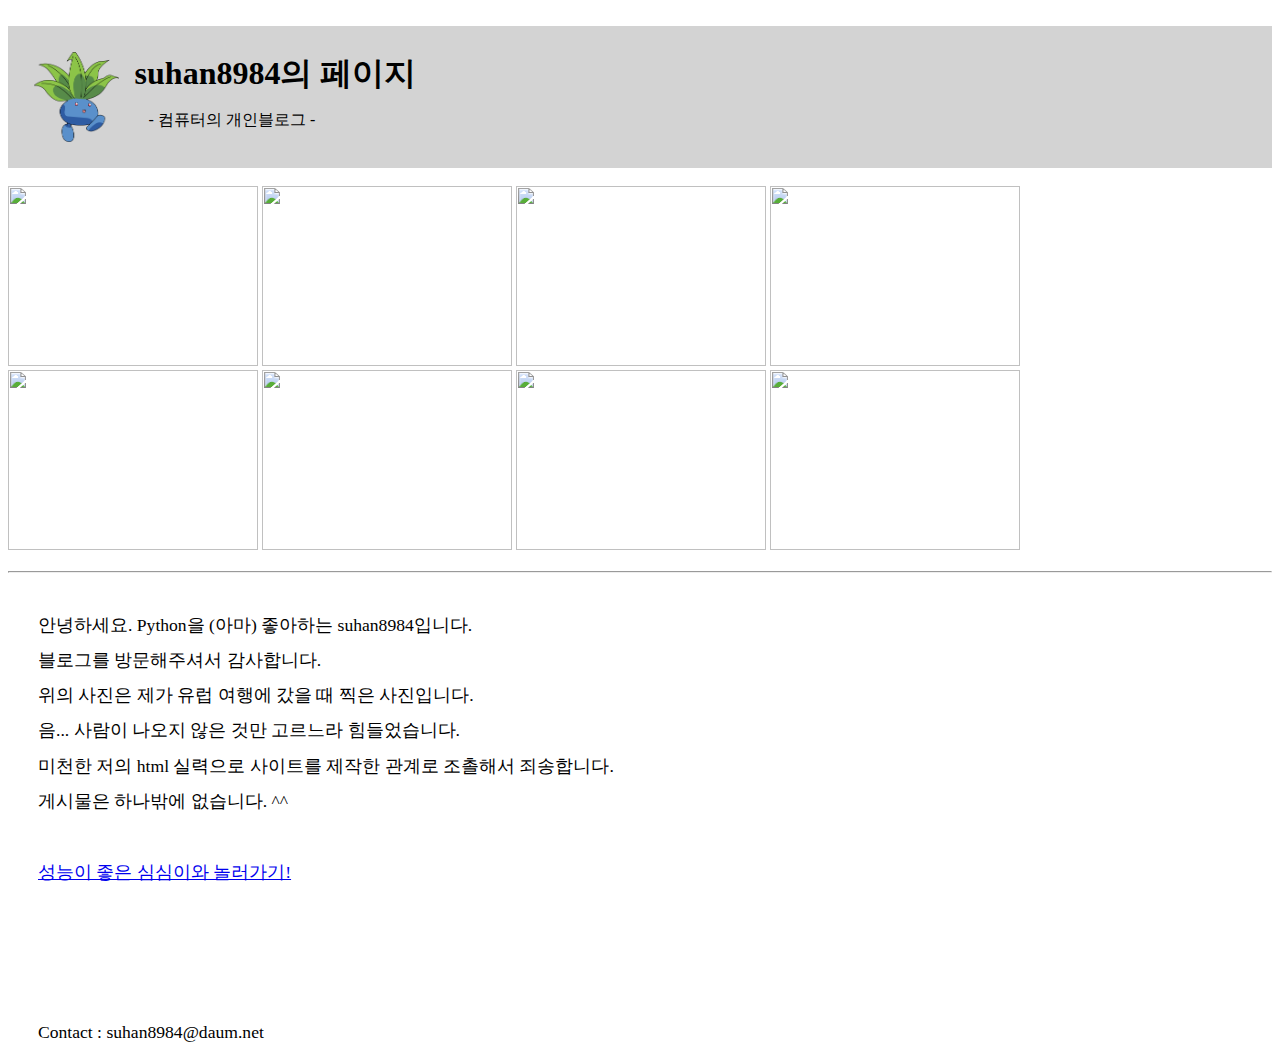
==== index.html @ 8f672480 "Update index.html" ====
<!DOCTYPE html>
<html>
	<head>
		<title>Welcome</title>
		<style>
		p{text-indent: 30px; font-size: 1.1em; line-height: 1.0em}
		</style>
	</head>
	<body>
		<br><h1 style="background-color: lightgray; height: 60px; padding-top: 0.8em; margin-bottom: 0; margin-top: 0" text-align=top>
		&nbsp; suhan8984의 페이지 <img src="oddish.png" style="width: 85px; height: 90px; margin-left: 0.8em" align="left"/> </h1>  
		<p style="background-color: lightgray; font-size: 1.0em; margin-top: 0; padding-bottom: 2.5em; margin-bottom: 0">
		- 컴퓨터의 개인블로그 -  </p> <br>
		<img src="https://cdn.jsdelivr.net/gh/suhan8984/suhan8984.github.io/sample/1.jpg" style="width:250px; height: 180px">
		<img src="https://cdn.jsdelivr.net/gh/suhan8984/suhan8984.github.io/sample/2.jpg" style="width:250px; height: 180px">
		<img src="https://cdn.jsdelivr.net/gh/suhan8984/suhan8984.github.io/sample/3.jpg" style="width:250px; height: 180px">
		<img src="https://cdn.jsdelivr.net/gh/suhan8984/suhan8984.github.io/sample/4.jpg" style="width:250px; height: 180px">
		<img src="https://cdn.jsdelivr.net/gh/suhan8984/suhan8984.github.io/sample/5.jpg" style="width:250px; height: 180px">
		<img src="https://cdn.jsdelivr.net/gh/suhan8984/suhan8984.github.io/sample/6.jpg" style="width:250px; height: 180px">
		<img src="https://cdn.jsdelivr.net/gh/suhan8984/suhan8984.github.io/sample/7.jpg" style="width:250px; height: 180px">
		<img src="https://cdn.jsdelivr.net/gh/suhan8984/suhan8984.github.io/sample/8.jpg" style="width:250px; height: 180px;">
		<p></p><hr>
		<br><p> 안녕하세요. Python을 (아마) 좋아하는 suhan8984입니다.</p>
		<p>블로그를 방문해주셔서 감사합니다.</p>
		<p>위의 사진은 제가 유럽 여행에 갔을 때 찍은 사진입니다.</p>
		<p>음... 사람이 나오지 않은 것만 고르느라 힘들었습니다.</p>
		<p>미천한 저의 html 실력으로 사이트를 제작한 관계로 조촐해서 죄송합니다.</p>
		<p>게시물은 하나밖에 없습니다. ^^</p> <br>
		<p> <a href="naruto.html" target="_blank">
		성능이 좋은 심심이와 놀러가기!</a></p><br><br><br><br><br><br>
		<p> Contact : suhan8984@daum.net </p>
	</body>
</html>
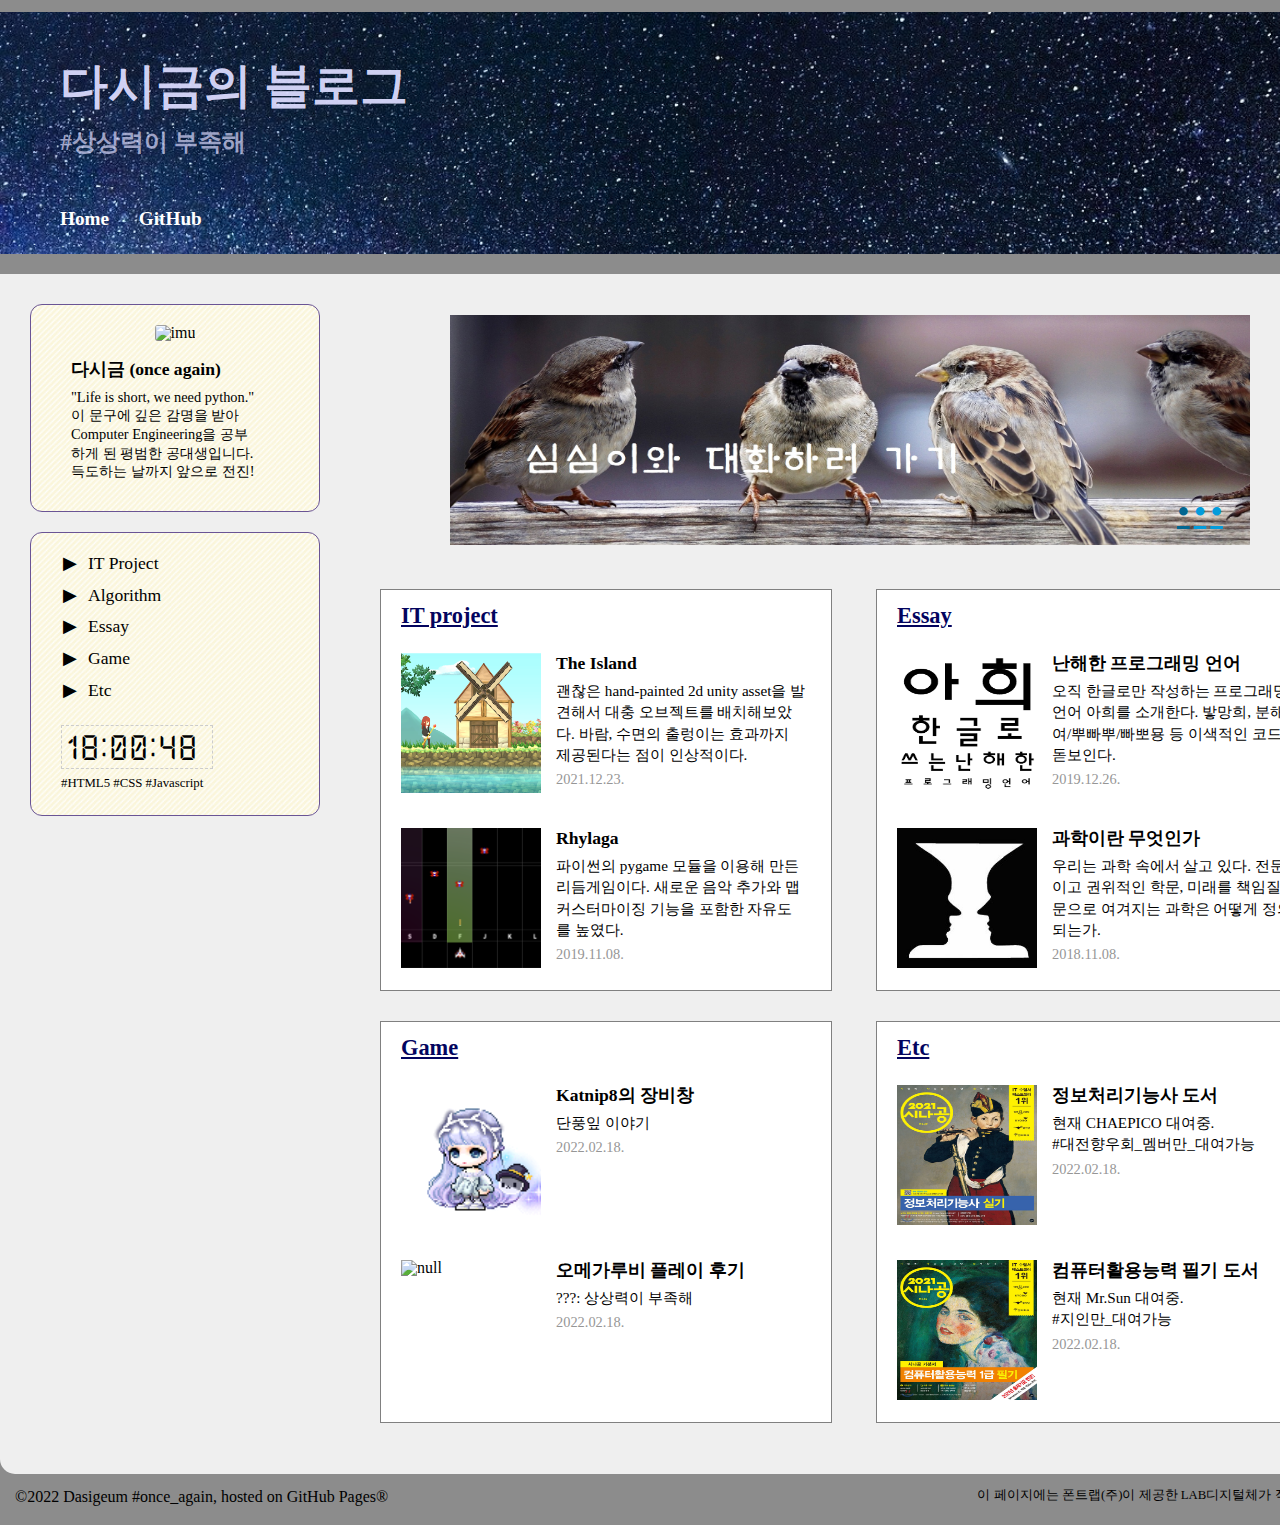
==== commit 977728d2: "Add files via upload" ====
--- a/index.html
+++ b/index.html
@@ -1,33 +1,170 @@
 <!DOCTYPE html>
 <html>
-	<head>
-		<title>Welcome</title>
-		<style>
-		p{text-indent: 30px; font-size: 1.1em; line-height: 1.0em}
-		</style>
-	</head>
-	<body>
-		<br><h1 style="background-color: lightgray; height: 60px; padding-top: 0.8em; margin-bottom: 0; margin-top: 0" text-align=top>
-		&nbsp; suhan8984의 페이지 <img src="oddish.png" style="width: 85px; height: 90px; margin-left: 0.8em" align="left"/> </h1>  
-		<p style="background-color: lightgray; font-size: 1.0em; margin-top: 0; padding-bottom: 2.5em; margin-bottom: 0">
-		- 컴퓨터의 개인블로그 -  </p> <br>
-		<img src="https://cdn.jsdelivr.net/gh/suhan8984/suhan8984.github.io/sample/1.jpg" style="width:250px; height: 180px">
-		<img src="https://cdn.jsdelivr.net/gh/suhan8984/suhan8984.github.io/sample/2.jpg" style="width:250px; height: 180px">
-		<img src="https://cdn.jsdelivr.net/gh/suhan8984/suhan8984.github.io/sample/3.jpg" style="width:250px; height: 180px">
-		<img src="https://cdn.jsdelivr.net/gh/suhan8984/suhan8984.github.io/sample/4.jpg" style="width:250px; height: 180px">
-		<img src="https://cdn.jsdelivr.net/gh/suhan8984/suhan8984.github.io/sample/5.jpg" style="width:250px; height: 180px">
-		<img src="https://cdn.jsdelivr.net/gh/suhan8984/suhan8984.github.io/sample/6.jpg" style="width:250px; height: 180px">
-		<img src="https://cdn.jsdelivr.net/gh/suhan8984/suhan8984.github.io/sample/7.jpg" style="width:250px; height: 180px">
-		<img src="https://cdn.jsdelivr.net/gh/suhan8984/suhan8984.github.io/sample/8.jpg" style="width:250px; height: 180px;">
-		<p></p><hr>
-		<br><p> 안녕하세요. Python을 (아마) 좋아하는 suhan8984입니다.</p>
-		<p>블로그를 방문해주셔서 감사합니다.</p>
-		<p>위의 사진은 제가 유럽 여행에 갔을 때 찍은 사진입니다.</p>
-		<p>음... 사람이 나오지 않은 것만 고르느라 힘들었습니다.</p>
-		<p>미천한 저의 html 실력으로 사이트를 제작한 관계로 조촐해서 죄송합니다.</p>
-		<p>게시물은 하나밖에 없습니다. ^^</p> <br>
-		<p> <a href="naruto.html" target="_blank">
-		성능이 좋은 심심이와 놀러가기!</a></p><br><br><br><br><br><br>
-		<p> Contact : suhan8984@daum.net </p>
-	</body>
-</html>
+    <head>
+        <meta charset="utf-8">
+        <title>다시금의 블로그</title>
+        <link rel="stylesheet" href="css/style.css">
+        <link rel="stylesheet" href="css/style2.css">
+        <link rel="stylesheet" href="css/looper.css">
+    </head>
+    <body>
+        <div id="wrapper">
+            <div id="title">
+                <header id="main_title">
+                    <h1>다시금의 블로그</h1>
+                    <h2>#상상력이 부족해</h2>
+                </header>
+                <nav id="toolbar">
+                <ol>
+                    <li><a href="index.html">Home</a></li>
+                    <li><a href="https://github.com/suhan8984" target="_blank">GitHub</a></li>
+                </ol>
+                </nav>
+            </div>
+            <section id="body_section">
+                <aside>
+                    <section id="profile">
+                        <div style="text-align: center;">
+                            <img alt="imu" src="img/imagination.png">                        
+                        </div>
+                        <div class="desc">
+                            <h1><a href="https://github.com/suhan8984" target="_blank" style="text-decoration: none; color: rgb(0, 0, 0)">다시금 (once again)</a></h1>
+                            <p>"Life is short, we need python."<br>이 문구에 깊은 감명을 받아 Computer Engineering을 공부<br>하게 된 평범한 공대생입니다. <br>득도하는 날까지 앞으로 전진!</p>                        
+                        </div>
+                    </section>
+                    <nav id="menu">
+                        <ol id="menu_lst">
+                            <li><a href="#">IT Project</a></li>
+                            <li><a href="#">Algorithm</a></li>
+                            <li><a href="#">Essay</a></li>
+                            <li><a href='#'>Game</a></li>
+                            <li><a href="#">Etc</a></li>
+                        </ol>                    
+                        <div id="clock_wrapper">
+                            <form name="digital_clock">
+                                <input type="text" name="time_val">
+                            </form>
+                            <p>#HTML5 #CSS #Javascript</p>
+                        </div>
+                    </nav>
+                </aside>
+                <section id="main_theme">                    
+                    <section id="carousel">
+                        <div id="bulletLooper" data-looper="go" data-interval="8000" class="looper slide">
+                            <nav>
+                                <ul class="looper-nav">
+                                    <li><a href="#bulletLooper" data-looper="to" data-args="1">&bull;</a></li>
+                                    <li><a href="#bulletLooper" data-looper="to" data-args="2">&bull;</a></li>
+                                    <li><a href="#bulletLooper" data-looper="to" data-args="3">&bull;</a></li>
+                                </ul>
+                            </nav>
+                            <div class="looper-inner">
+                                <div class="item">
+                                    <a href="#"><img src="img/sparrow.jpg" alt="" width=800px height=230px></a>
+                                </div>
+                                <div class="item">
+                                    <a href="https://www.youtube.com/watch?v=cM963tI7Q_k" target="_blank"><img src="img/gfriend.gif" alt="" width=800px height=230px></a>
+                                </div>
+                                <div class="item">
+                                    <a href="https://www.youtube.com/watch?v=UZeWM-hfZBQ" target="_blank"><img src="img/younha.gif" alt="" width=800px height=230px></a>
+                                </div>
+                            </div>
+                        </div>
+                    </section>
+                    <section id="article_section">                    
+                        <div id="first_row">
+                            <section id="s1">
+                                <h1>IT project</h1>
+                                <article>
+                                    <img src="img/stroll.png" alt="null">
+                                    <section class="article_desc">
+                                        <h2><a href="#">The Island</a></h2>
+                                        <p>괜찮은 hand-painted 2d unity asset을 발견해서 대충 오브젝트를 배치해보았다. 바람, 수면의 출렁이는 효과까지 제공된다는 점이 인상적이다.</p>
+                                        <p>2021.12.23.</p>                                        
+                                    </section>
+                                </article>
+                                <article>
+                                    <img src="img/shoot.png" alt="null">
+                                    <section class="article_desc">
+                                        <h2><a href="#">Rhylaga</a></h2>
+                                        <p>파이썬의 pygame 모듈을 이용해 만든 리듬게임이다. 새로운 음악 추가와 맵 커스터마이징 기능을 포함한 자유도를 높였다.</p>
+                                        <p>2019.11.08.</p>
+                                    </section>
+                                </article>
+                            </section>
+                            <section id="s2">
+                                <h1>Essay</h1>
+                                <article>
+                                    <img src="img/aheui.png" alt="null">
+                                    <section class="article_desc">
+                                    <h2><a href="#">난해한 프로그래밍 언어</a></h2>
+                                        <p>오직 한글로만 작성하는 프로그래밍 언어 아희를 소개한다. 밯망희, 분해여/뿌빠뿌/빠뽀묭 등 이색적인 코드가 돋보인다.</p>
+                                        <p>2019.12.26.</p>
+                                    </section>
+                                </article>
+                                <article>
+                                    <img src="img/cup.jpg" alt="null">
+                                    <section class="article_desc">
+                                    <h2><a href="#">과학이란 무엇인가</a></h2>
+                                        <p>우리는 과학 속에서 살고 있다. 전문적이고 권위적인 학문, 미래를 책임질 학문으로 여겨지는 과학은 어떻게 정의되는가.</p>
+                                        <p>2018.11.08.</p>
+                                    </section>
+                                </article>
+                            </section>
+                        </div>
+                        <div id="second_row">
+                            <section id="s3">
+                                <h1>Game</h1>
+                                <article>
+                                    <img src="img/katnip8.png" alt="null">
+                                    <section class="article_desc">
+                                    <h2><a href="#">Katnip8의 장비창</a></h2>
+                                        <p>단풍잎 이야기</p>
+                                        <p>2022.02.18.</p>
+                                    </section>
+                                </article>
+                                <article>
+                                    <img src="img/imag.png" alt="null">
+                                    <section class="article_desc">
+                                    <h2><a href="#">오메가루비 플레이 후기</a></h2>
+                                        <p>???: 상상력이 부족해</p>
+                                        <p>2022.02.18.</p>
+                                    </section>
+                                </article>
+                            </section>
+                            <section id="s4">
+                                <h1>Etc</h1>
+                                <article>
+                                    <img src="img/sinagong.jpg" alt="null">
+                                    <section class="article_desc">
+                                    <h2><a href="#">정보처리기능사 도서</a></h2>
+                                        <p>현재 CHAEPICO 대여중.<br>#대전향우회_멤버만_대여가능</p>
+                                        <p>2022.02.18.</p>
+                                    </section>
+                                </article>
+                                <article>
+                                    <img src="img/comp.jpg" alt="null">
+                                    <section class="article_desc">
+                                    <h2><a href=#">컴퓨터활용능력 필기 도서</a></h2>
+                                        <p>현재 Mr.Sun 대여중.<br>#지인만_대여가능</p>
+                                        <p>2022.02.18.</p>
+                                    </section>
+                                </article>
+                            </section>
+                        </div>                
+                    </section>
+                </section>
+
+            </section>
+
+            <footer>
+                <p>©2022 Dasigeum #once_again, hosted on GitHub Pages®</p>
+                <p>이 페이지에는 폰트랩(주)이 제공한 LAB디지털체가 적용되어 있습니다. </p>
+            </footer>
+        </div>
+        
+        <script src="js/jquery-1.8.3.min.js"></script>
+        <script src="js/script.js"></script>
+        <script src="js/looper.js"></script>
+    </body>
+</html>--- a/css/style.css
+++ b/css/style.css
@@ -0,0 +1,192 @@
+* {
+    margin: 0;
+    padding: 0;
+    line-height: 1em;
+}
+body{
+    background-color: rgb(140, 140, 140);
+}
+#wrapper{
+    margin: 0 auto;
+    width: 1400px;
+    text-align: left;
+}
+
+@font-face{
+    font-family: digital;
+    src: url('../font/LAB디지털.ttf');
+}
+
+#title{
+    background-image: url(../img/title_pic.jpg);
+    background-size: cover;
+    margin-top: 12px;
+    height: 242px;
+    width: 1400px;
+}
+#main_title{
+    padding-left: 60px;
+    padding-top: 50px;
+}
+#main_title>h1{
+    font-size: 3em;
+    color: rgba(220, 220, 255, 0.95);}
+
+#main_title>h2{
+    margin-top: 20px;
+    font-size: 1.5em;
+    color: rgba(220, 220, 255, 0.7);
+}
+#toolbar{
+    margin-left: 60px;
+    margin-top: 55px;
+    font-weight: 800;
+    font-size: 1.2em;
+}
+#toolbar ol{
+    list-style-type: none;
+}
+#toolbar ol li{
+    display: inline;
+    margin-right: 25px;
+}
+#toolbar ol li a{
+    color: rgb(255, 255, 255);
+    text-decoration: none;
+}
+#toolbar ol li a:hover{
+    color: #ED5EDD;
+}
+
+aside{
+    float: left;
+    margin-top: 30px;
+    margin-left: 30px;
+    width: 290px;
+}
+#profile{
+    padding-top: 20px;
+    border: 1.5px solid #6A5495;
+    background: url('../img/bg.gif');
+    border-radius: 12px;
+}
+#profile div.desc{
+    margin-top: 20px;
+    width: 220px;
+    margin-left: 40px;
+    margin-bottom: 30px;
+}
+#profile img{
+    border-radius: 3px;
+}
+#profile h1{
+    font-size: 1.1em;
+}
+#profile p{
+    margin-top: 9px;
+    line-height: 1.3em;
+    font-size: 0.9em;
+}
+#main_theme{
+    display: inline-block;
+}
+#carousel{
+    margin-top: 5px;
+    margin-bottom: 70px;
+    margin-left: 130px;
+    width: 800px;
+    height: 230px;
+}
+.looper-nav{
+    position: relative;
+    bottom: -215px;
+    left: 350px;
+    z-index: 10;
+}
+#menu_lst li::marker{
+    content: "▶ ";
+}
+#menu_lst{
+    padding-left: 50px;
+}
+#menu{
+    margin-top: 20px;
+    border: 1.5px solid #6A5495;
+    background: url('../img/bg.gif');
+    border-radius: 12px;
+
+}
+#menu li{
+    padding: 7px;
+    font-size: 1.1em;
+}
+#menu li:first-child{
+    margin-top: 15px;
+}
+#menu li:last-child{
+    margin-bottom: 15px;   
+}
+footer{
+    clear: both;
+    padding: 10px;
+}
+footer p:first-child{
+    padding: 5px;
+    margin-bottom: 15px;
+    display: inline;
+    float: left;
+}
+footer p:last-child{
+    padding: 5px;
+    margin-bottom: 15px;
+    display: inline;
+    float: right;
+    font-size: 0.8em;
+}
+#body_section{
+    margin-top: 20px;
+    background-color: #EFEFEF;
+    height: 1200px;
+    border-bottom-left-radius: 15px;
+    border-bottom-right-radius: 15px;
+}
+#menu input{
+    padding: 5px;
+    width: 140px;
+    border: 1px dashed #ccc;
+    background-color: transparent;
+    margin-bottom: 8px;
+    margin-top: 4px;
+    font-size: 2em;
+    letter-spacing: 3px;
+    font-family: digital;
+    margin-left: 30px;
+}
+#clock_wrapper p{
+    margin-left: 30px;
+    font-size: 0.8em;
+    margin-bottom: 25px;
+}
+#s1, #s2, #s3, #s4{
+    background-color: white;
+    width: 450px;
+    height: 400px;
+    display: inline-block;
+    vertical-align: top;
+    border: 1px solid gray;
+}
+#s1, #s3{
+    margin-right: 40px;
+}
+#s1, #s2{
+    margin-top: 10px;
+    margin-bottom: 30px;
+}
+
+#menu_lst a{
+    text-decoration: none;
+    color: rgb(0,0,0);
+}
+#menu_lst a:hover{
+    color: #ED5EDD;
+}
--- a/css/style2.css
+++ b/css/style2.css
@@ -0,0 +1,56 @@
+#article_section{
+    width: 950px;
+    height: 850px;
+    margin-left: 60px;
+    margin-top: 30px;
+}
+#article_section article{
+    height: 150px;
+    margin-top: 10px;
+    margin-bottom: 25px;
+}
+#article_section img{
+    clear: both;
+    width: 140px;
+    height: 140px;
+    float: left;
+    margin-left: 20px;
+    margin-top: 1px;
+}
+#article_section h1{
+    color: #03045E;
+    font-size: 1.4em;
+    padding: 15px;
+    margin-left: 5px;
+    text-decoration: underline;
+}
+#article_section h2 a{
+    text-decoration: none;
+    color: rgb(0,0,0);
+}
+#article_section h2 a:hover{
+    color: rgb(50,50,50);
+}
+#article_section h2{
+    font-size: 1.1em;
+}
+.article_desc{
+    float: left;
+    width: 250px;
+    height: 150px;
+    margin-left: 15px;
+    padding-top: 3px;
+}
+.article_desc p:nth-child(2){
+    margin-top: 7px;
+    line-height: 1.4em;
+    font-size: 0.95em;
+}
+.article_desc p:nth-child(3){
+    margin-top: 7px;
+    font-size: 0.9em;
+    color: rgb(150,150,150);
+}
+.article_desc h2:hover{
+    text-decoration: underline;
+}--- a/css/looper.css
+++ b/css/looper.css
@@ -0,0 +1,237 @@
+.looper {
+  position: relative;
+  z-index: 1;
+  line-height: 1;
+  width: auto;
+  height: auto;
+}
+.looper:focus {
+  outline: 0;
+}
+.looper .looper-inner {
+  overflow: hidden;
+  width: 100%;
+  height: auto;
+  position: relative;
+  z-index: 2;
+}
+.looper .item {
+  display: none;
+  position: relative;
+  z-index: 3;
+}
+.looper .item.active,
+.looper .item.next,
+.looper .item.prev {
+  display: block;
+}
+.looper .item.active {
+  top: 0;
+  left: 0;
+  z-index: 4;
+}
+.looper .item > img {
+  display: block;
+  line-height: 1;
+}
+.looper.xfade .looper-inner {
+  height: 100%;
+}
+.looper.xfade .item {
+  -webkit-transition: 0.5s ease-in opacity;
+  -moz-transition: 0.5s ease-in opacity;
+  -o-transition: 0.5s ease-in opacity;
+  transition: 0.5s ease-in opacity;
+  position: absolute;
+  width: 100%;
+  opacity: 0;
+}
+.looper.xfade .item.go {
+  opacity: 1;
+}
+.looper.xfade .item.active {
+  opacity: 1;
+}
+.looper.xfade .item.active.go {
+  opacity: 0;
+}
+.looper.slide.xfade .item {
+  -webkit-transition: 0.5s ease-in-out left, 0.5s ease-in opacity;
+  -moz-transition: 0.5s ease-in-out left, 0.5s ease-in opacity;
+  -o-transition: 0.5s ease-in-out left, 0.5s ease-in opacity;
+  transition: 0.5s ease-in-out left, 0.5s ease-in opacity;
+}
+.looper.slide .item {
+  -webkit-transition: 0.5s ease-in-out left;
+  -moz-transition: 0.5s ease-in-out left;
+  -o-transition: 0.5s ease-in-out left;
+  transition: 0.5s ease-in-out left;
+}
+.looper.slide .item.next,
+.looper.slide .item.prev {
+  position: absolute;
+  top: 0;
+  left: 0;
+  width: 100%;
+}
+.looper.slide .item.next {
+  left: 100%;
+}
+.looper.slide .item.prev {
+  left: -100%;
+}
+.looper.slide .item.active.prev,
+.looper.slide .item.active.next {
+  position: relative;
+  left: 0;
+}
+.looper.slide .item.go {
+  left: 0;
+}
+.looper.slide .item.go.active {
+  left: -100%;
+}
+.looper.slide .item.go.active.prev {
+  left: 100%;
+}
+.looper.slide.right .item.next {
+  left: -100%;
+}
+.looper.slide.right .item.prev {
+  left: 100%;
+}
+.looper.slide.right .item.go {
+  left: 0;
+}
+.looper.slide.right .item.go.active {
+  left: 100%;
+}
+.looper.slide.right .item.go.active.prev {
+  left: -100%;
+}
+.looper.slide.down .looper-inner {
+  height: 100%;
+}
+.looper.slide.down .item {
+  -webkit-transition: 0.5s ease-in-out top;
+  -moz-transition: 0.5s ease-in-out top;
+  -o-transition: 0.5s ease-in-out top;
+  transition: 0.5s ease-in-out top;
+}
+.looper.slide.down .item.next,
+.looper.slide.down .item.prev {
+  left: 0;
+}
+.looper.slide.down .item.next {
+  top: -100%;
+}
+.looper.slide.down .item.prev {
+  top: 100%;
+}
+.looper.slide.down .item.go {
+  top: 0;
+}
+.looper.slide.down .item.go.active {
+  top: 100%;
+  left: 0;
+}
+.looper.slide.down .item.go.active.prev {
+  top: -100%;
+}
+.looper.slide.down.xfade .item {
+  -webkit-transition: 0.5s ease-in-out top, 0.5s ease-in opacity;
+  -moz-transition: 0.5s ease-in-out top, 0.5s ease-in opacity;
+  -o-transition: 0.5s ease-in-out top, 0.5s ease-in opacity;
+  transition: 0.5s ease-in-out top, 0.5s ease-in opacity;
+}
+.looper.slide.up .looper-inner {
+  height: 100%;
+}
+.looper.slide.up .item {
+  -webkit-transition: 0.5s ease-in-out top;
+  -moz-transition: 0.5s ease-in-out top;
+  -o-transition: 0.5s ease-in-out top;
+  transition: 0.5s ease-in-out top;
+}
+.looper.slide.up .item.next,
+.looper.slide.up .item.prev {
+  left: 0;
+}
+.looper.slide.up .item.next {
+  top: 100%;
+}
+.looper.slide.up .item.prev {
+  top: -100%;
+}
+.looper.slide.up .item.go {
+  top: 0;
+}
+.looper.slide.up .item.go.active {
+  top: -100%;
+  left: 0;
+}
+.looper.slide.up .item.go.active.prev {
+  top: 100%;
+}
+.looper.slide.up.xfade .item {
+  -webkit-transition: 0.5s ease-in-out top, 0.5s ease-in opacity;
+  -moz-transition: 0.5s ease-in-out top, 0.5s ease-in opacity;
+  -o-transition: 0.5s ease-in-out top, 0.5s ease-in opacity;
+  transition: 0.5s ease-in-out top, 0.5s ease-in opacity;
+}
+.looper-control {
+  position: absolute;
+  z-index: 5;
+  top: 50%;
+  left: -20px;
+  width: 40px;
+  height: 40px;
+  margin-top: -20px;
+  font-size: 30px;
+  line-height: 40px;
+  color: #ffffff;
+  text-align: center;
+  cursor: pointer;
+  background: #333333;
+  border: 3px solid #ffffff;
+  -webkit-border-radius: 23px;
+  -moz-border-radius: 23px;
+  border-radius: 23px;
+  opacity: 0.5;
+  filter: alpha(opacity=50);
+  -webkit-transition: none;
+  -moz-transition: none;
+  -o-transition: none;
+  transition: none;
+}
+.looper-control.right {
+  left: auto;
+  right: -20px;
+}
+.looper-control:hover {
+  color: #ffffff;
+  text-decoration: none;
+  text-shadow: none;
+  opacity: 0.9;
+  filter: alpha(opacity=90);
+}
+.looper-nav {
+  background: transparent;
+  text-align: center;
+  list-style-type: none;
+  margin: 0;
+}
+.looper-nav > li {
+  display: inline-block;
+  font-size: 36px;
+}
+.looper-nav > li a {
+  color: #049cdb;
+}
+.looper-nav > li a:hover {
+  color: #036690;
+}
+.looper-nav > li.active a,
+.looper-nav > li.active a:hover {
+  color: #036690;
+}
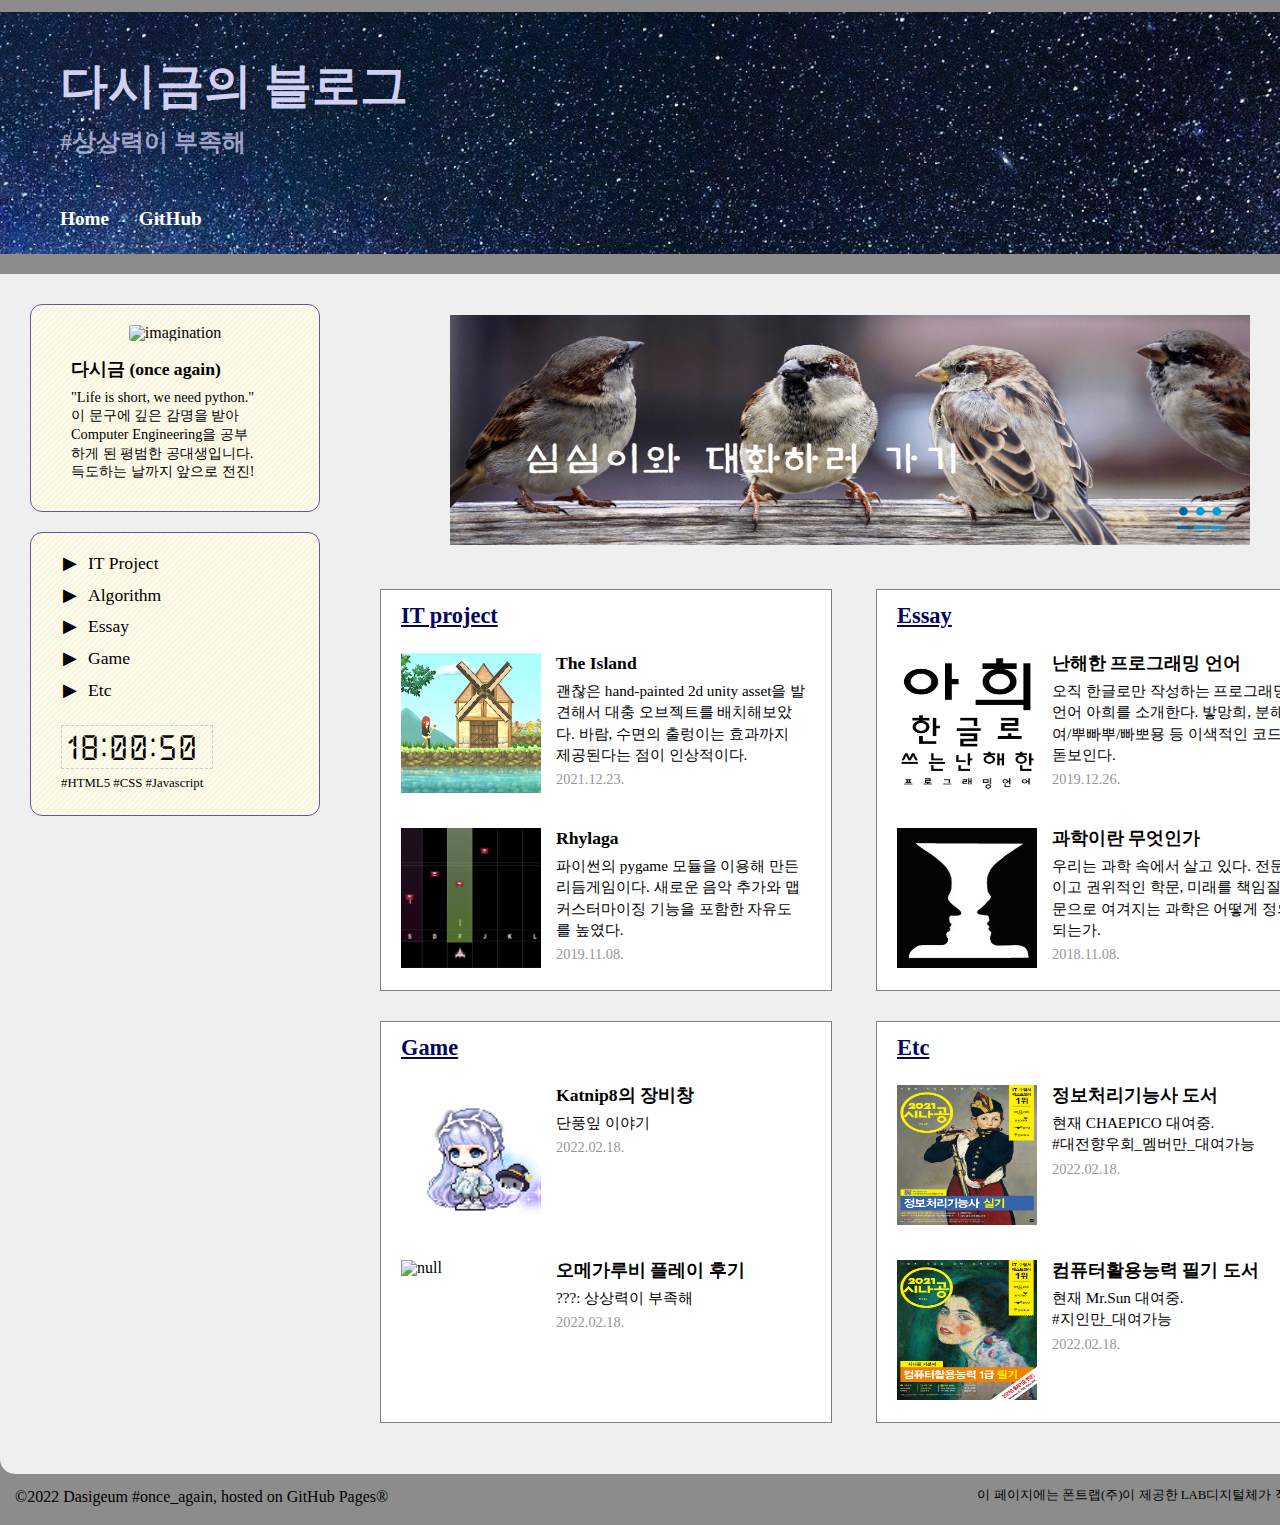
==== commit 74642f06: "Update index.html" ====
--- a/index.html
+++ b/index.html
@@ -25,7 +25,7 @@
                 <aside>
                     <section id="profile">
                         <div style="text-align: center;">
-                            <img alt="imu" src="img/imagination.png">                        
+                            <img alt="imagination" src="img/imagination.png">                        
                         </div>
                         <div class="desc">
                             <h1><a href="https://github.com/suhan8984" target="_blank" style="text-decoration: none; color: rgb(0, 0, 0)">다시금 (once again)</a></h1>
@@ -167,4 +167,4 @@
         <script src="js/script.js"></script>
         <script src="js/looper.js"></script>
     </body>
-</html>+</html>
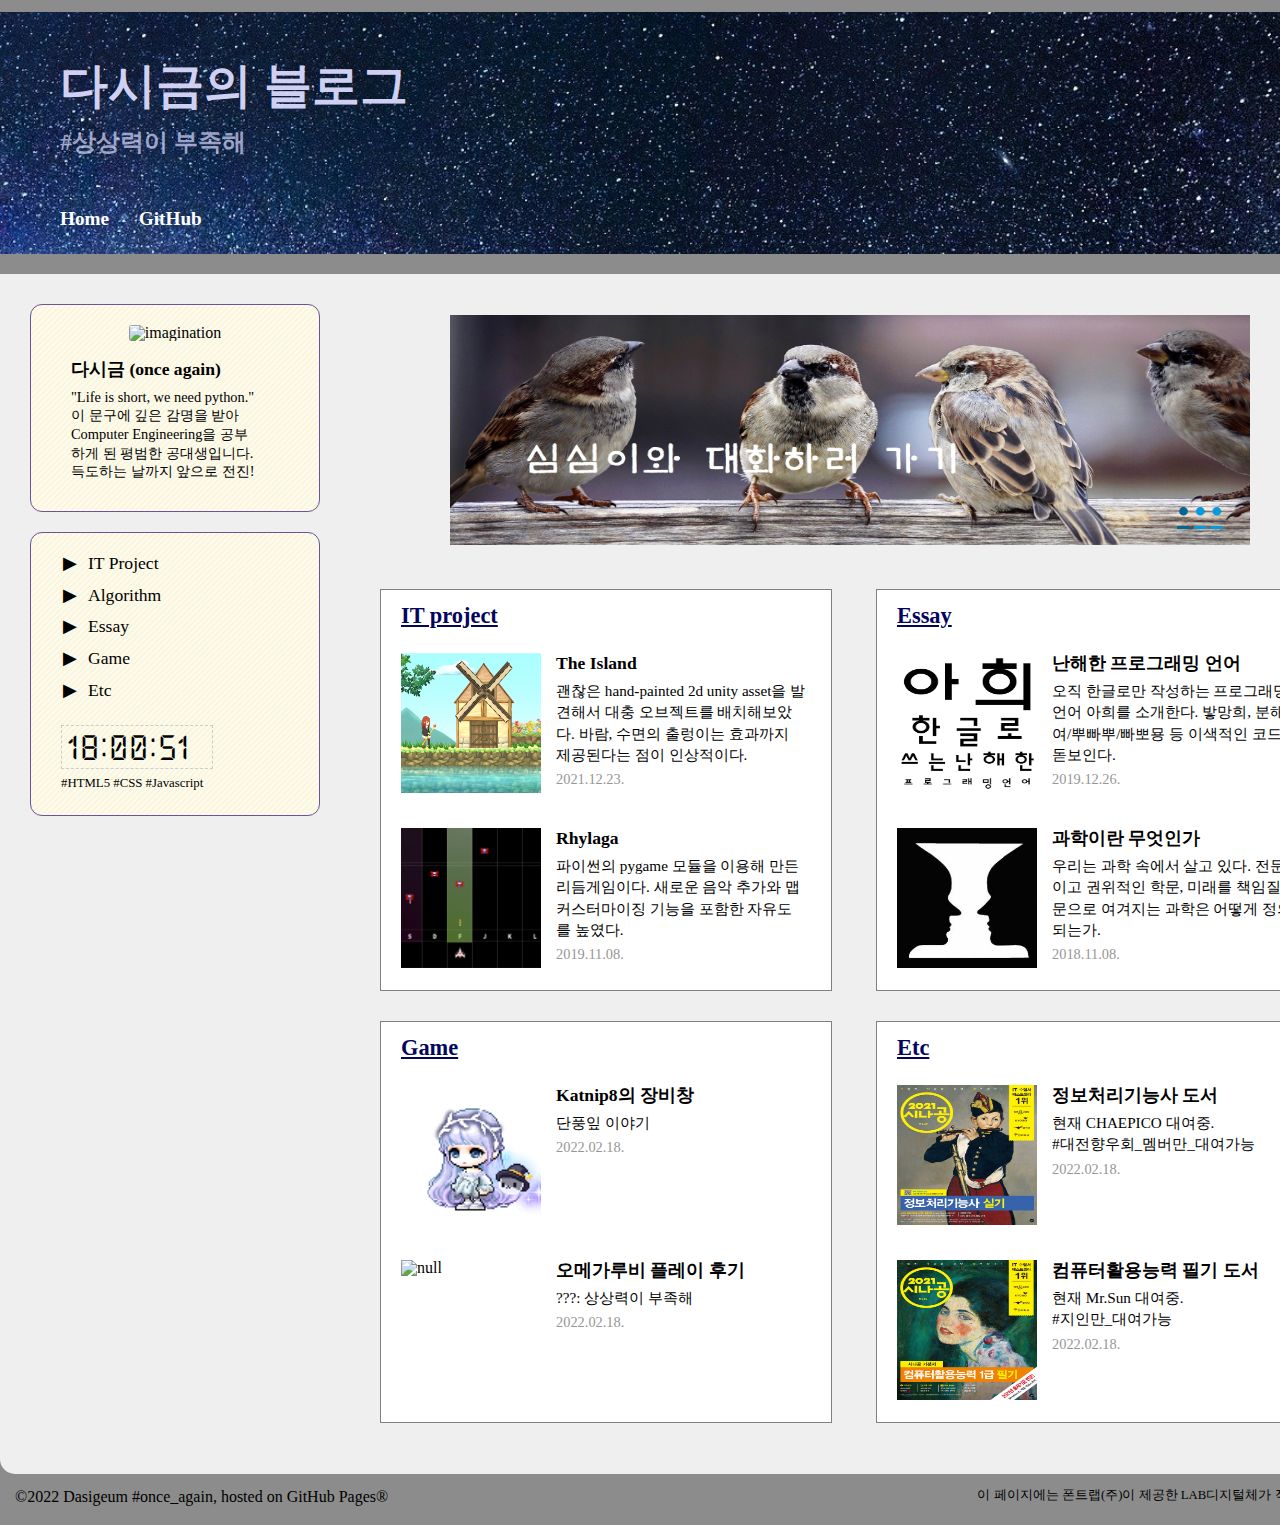
==== commit d285c336: "Update index.html" ====
--- a/index.html
+++ b/index.html
@@ -25,7 +25,7 @@
                 <aside>
                     <section id="profile">
                         <div style="text-align: center;">
-                            <img alt="imagination" src="img/imagination.png">                        
+                            <img alt="imagination" src="./img/imagination.png">                        
                         </div>
                         <div class="desc">
                             <h1><a href="https://github.com/suhan8984" target="_blank" style="text-decoration: none; color: rgb(0, 0, 0)">다시금 (once again)</a></h1>
@@ -60,13 +60,13 @@
                             </nav>
                             <div class="looper-inner">
                                 <div class="item">
-                                    <a href="#"><img src="img/sparrow.jpg" alt="" width=800px height=230px></a>
+                                    <a href="#"><img src="./img/sparrow.jpg" alt="" width=800px height=230px></a>
                                 </div>
                                 <div class="item">
-                                    <a href="https://www.youtube.com/watch?v=cM963tI7Q_k" target="_blank"><img src="img/gfriend.gif" alt="" width=800px height=230px></a>
+                                    <a href="https://www.youtube.com/watch?v=cM963tI7Q_k" target="_blank"><img src="./img/gfriend.gif" alt="" width=800px height=230px></a>
                                 </div>
                                 <div class="item">
-                                    <a href="https://www.youtube.com/watch?v=UZeWM-hfZBQ" target="_blank"><img src="img/younha.gif" alt="" width=800px height=230px></a>
+                                    <a href="https://www.youtube.com/watch?v=UZeWM-hfZBQ" target="_blank"><img src="./img/younha.gif" alt="" width=800px height=230px></a>
                                 </div>
                             </div>
                         </div>
@@ -76,7 +76,7 @@
                             <section id="s1">
                                 <h1>IT project</h1>
                                 <article>
-                                    <img src="img/stroll.png" alt="null">
+                                    <img src="./img/stroll.png" alt="null">
                                     <section class="article_desc">
                                         <h2><a href="#">The Island</a></h2>
                                         <p>괜찮은 hand-painted 2d unity asset을 발견해서 대충 오브젝트를 배치해보았다. 바람, 수면의 출렁이는 효과까지 제공된다는 점이 인상적이다.</p>
@@ -84,7 +84,7 @@
                                     </section>
                                 </article>
                                 <article>
-                                    <img src="img/shoot.png" alt="null">
+                                    <img src="./img/shoot.png" alt="null">
                                     <section class="article_desc">
                                         <h2><a href="#">Rhylaga</a></h2>
                                         <p>파이썬의 pygame 모듈을 이용해 만든 리듬게임이다. 새로운 음악 추가와 맵 커스터마이징 기능을 포함한 자유도를 높였다.</p>
@@ -95,7 +95,7 @@
                             <section id="s2">
                                 <h1>Essay</h1>
                                 <article>
-                                    <img src="img/aheui.png" alt="null">
+                                    <img src="./img/aheui.png" alt="null">
                                     <section class="article_desc">
                                     <h2><a href="#">난해한 프로그래밍 언어</a></h2>
                                         <p>오직 한글로만 작성하는 프로그래밍 언어 아희를 소개한다. 밯망희, 분해여/뿌빠뿌/빠뽀묭 등 이색적인 코드가 돋보인다.</p>
@@ -103,7 +103,7 @@
                                     </section>
                                 </article>
                                 <article>
-                                    <img src="img/cup.jpg" alt="null">
+                                    <img src="./img/cup.jpg" alt="null">
                                     <section class="article_desc">
                                     <h2><a href="#">과학이란 무엇인가</a></h2>
                                         <p>우리는 과학 속에서 살고 있다. 전문적이고 권위적인 학문, 미래를 책임질 학문으로 여겨지는 과학은 어떻게 정의되는가.</p>
@@ -116,7 +116,7 @@
                             <section id="s3">
                                 <h1>Game</h1>
                                 <article>
-                                    <img src="img/katnip8.png" alt="null">
+                                    <img src="./img/katnip8.png" alt="null">
                                     <section class="article_desc">
                                     <h2><a href="#">Katnip8의 장비창</a></h2>
                                         <p>단풍잎 이야기</p>
@@ -124,7 +124,7 @@
                                     </section>
                                 </article>
                                 <article>
-                                    <img src="img/imag.png" alt="null">
+                                    <img src="./img/imag.png" alt="null">
                                     <section class="article_desc">
                                     <h2><a href="#">오메가루비 플레이 후기</a></h2>
                                         <p>???: 상상력이 부족해</p>
@@ -135,7 +135,7 @@
                             <section id="s4">
                                 <h1>Etc</h1>
                                 <article>
-                                    <img src="img/sinagong.jpg" alt="null">
+                                    <img src="./img/sinagong.jpg" alt="null">
                                     <section class="article_desc">
                                     <h2><a href="#">정보처리기능사 도서</a></h2>
                                         <p>현재 CHAEPICO 대여중.<br>#대전향우회_멤버만_대여가능</p>
@@ -143,7 +143,7 @@
                                     </section>
                                 </article>
                                 <article>
-                                    <img src="img/comp.jpg" alt="null">
+                                    <img src="./img/comp.jpg" alt="null">
                                     <section class="article_desc">
                                     <h2><a href=#">컴퓨터활용능력 필기 도서</a></h2>
                                         <p>현재 Mr.Sun 대여중.<br>#지인만_대여가능</p>
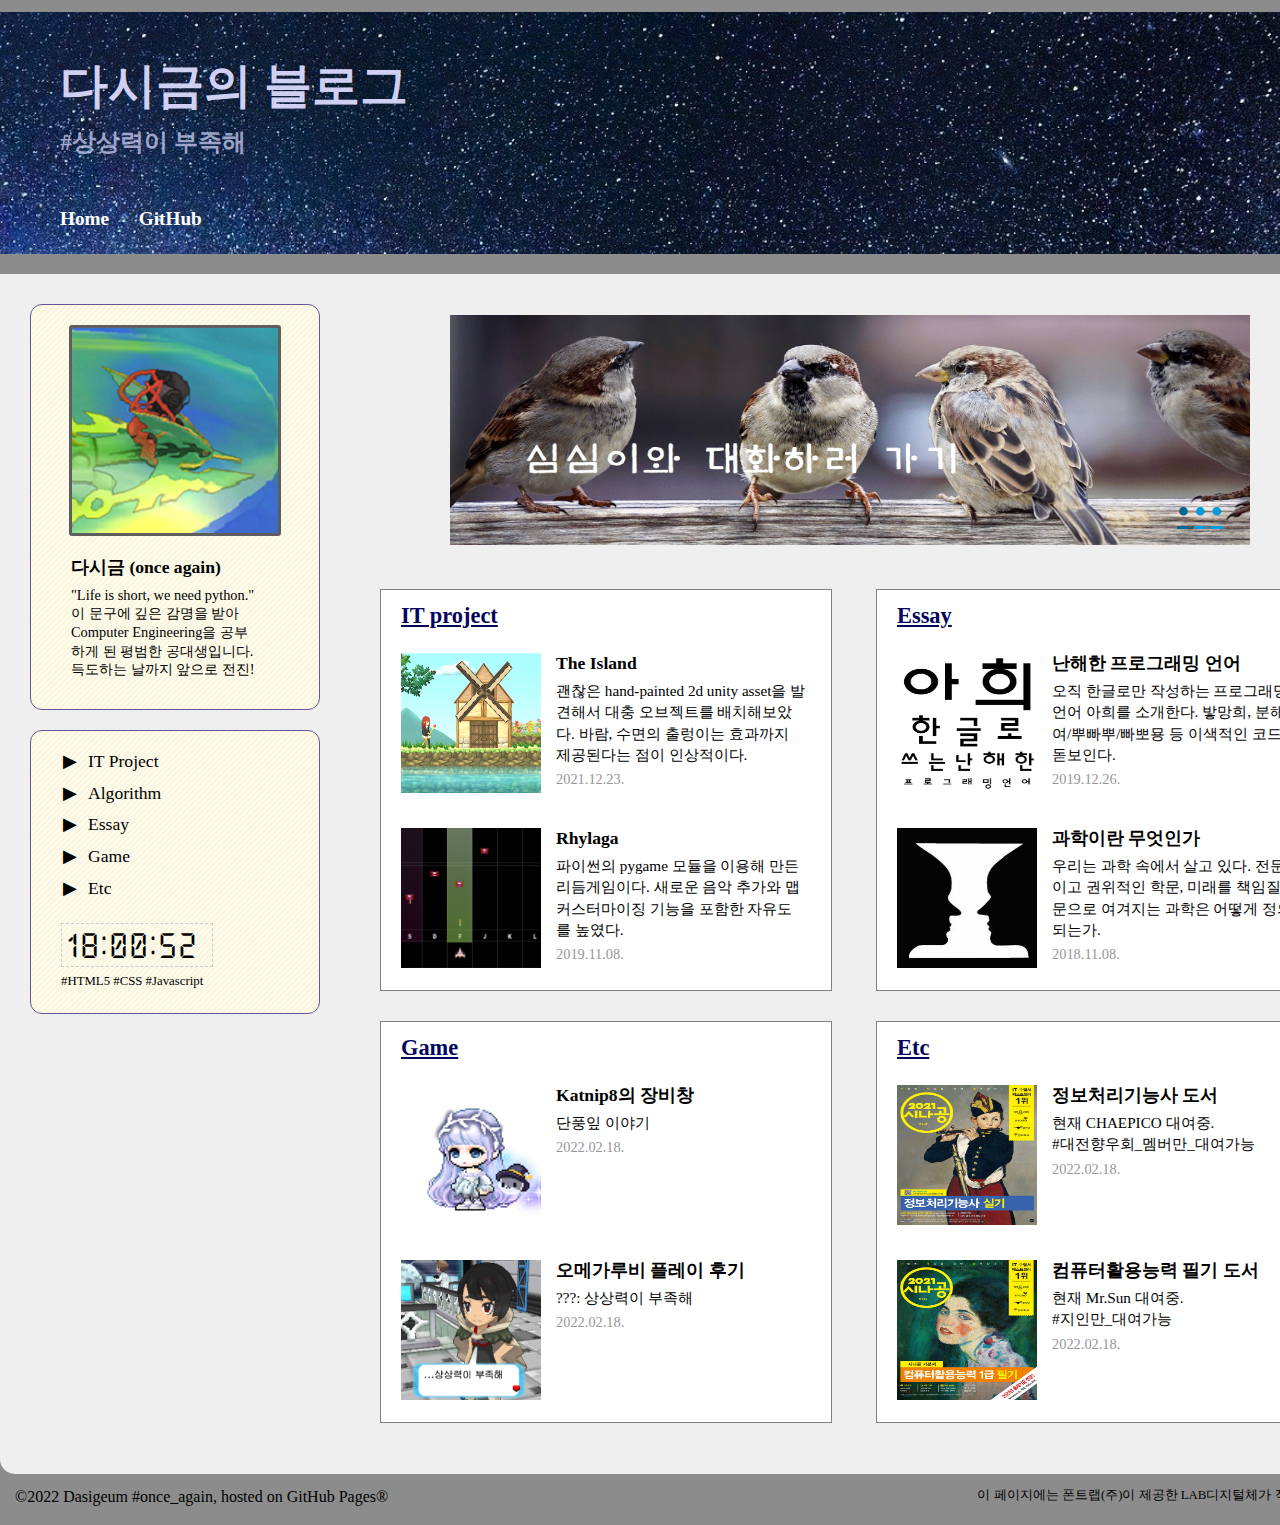
==== commit 9ed54104: "Update index.html" ====
--- a/index.html
+++ b/index.html
@@ -25,7 +25,7 @@
                 <aside>
                     <section id="profile">
                         <div style="text-align: center;">
-                            <img alt="imagination" src="./img/imagination.png">                        
+                            <img alt="imagination" src="./img/imagination.PNG">                        
                         </div>
                         <div class="desc">
                             <h1><a href="https://github.com/suhan8984" target="_blank" style="text-decoration: none; color: rgb(0, 0, 0)">다시금 (once again)</a></h1>
@@ -63,10 +63,10 @@
                                     <a href="#"><img src="./img/sparrow.jpg" alt="" width=800px height=230px></a>
                                 </div>
                                 <div class="item">
-                                    <a href="https://www.youtube.com/watch?v=cM963tI7Q_k" target="_blank"><img src="./img/gfriend.gif" alt="" width=800px height=230px></a>
+                                    <a href="https://www.youtube.com/watch?v=cM963tI7Q_k" target="_blank"><img src="./img/gfriend.GIF" alt="" width=800px height=230px></a>
                                 </div>
                                 <div class="item">
-                                    <a href="https://www.youtube.com/watch?v=UZeWM-hfZBQ" target="_blank"><img src="./img/younha.gif" alt="" width=800px height=230px></a>
+                                    <a href="https://www.youtube.com/watch?v=UZeWM-hfZBQ" target="_blank"><img src="./img/younha.GIF" alt="" width=800px height=230px></a>
                                 </div>
                             </div>
                         </div>
@@ -124,7 +124,7 @@
                                     </section>
                                 </article>
                                 <article>
-                                    <img src="./img/imag.png" alt="null">
+                                    <img src="./img/imag.PNG" alt="null">
                                     <section class="article_desc">
                                     <h2><a href="#">오메가루비 플레이 후기</a></h2>
                                         <p>???: 상상력이 부족해</p>
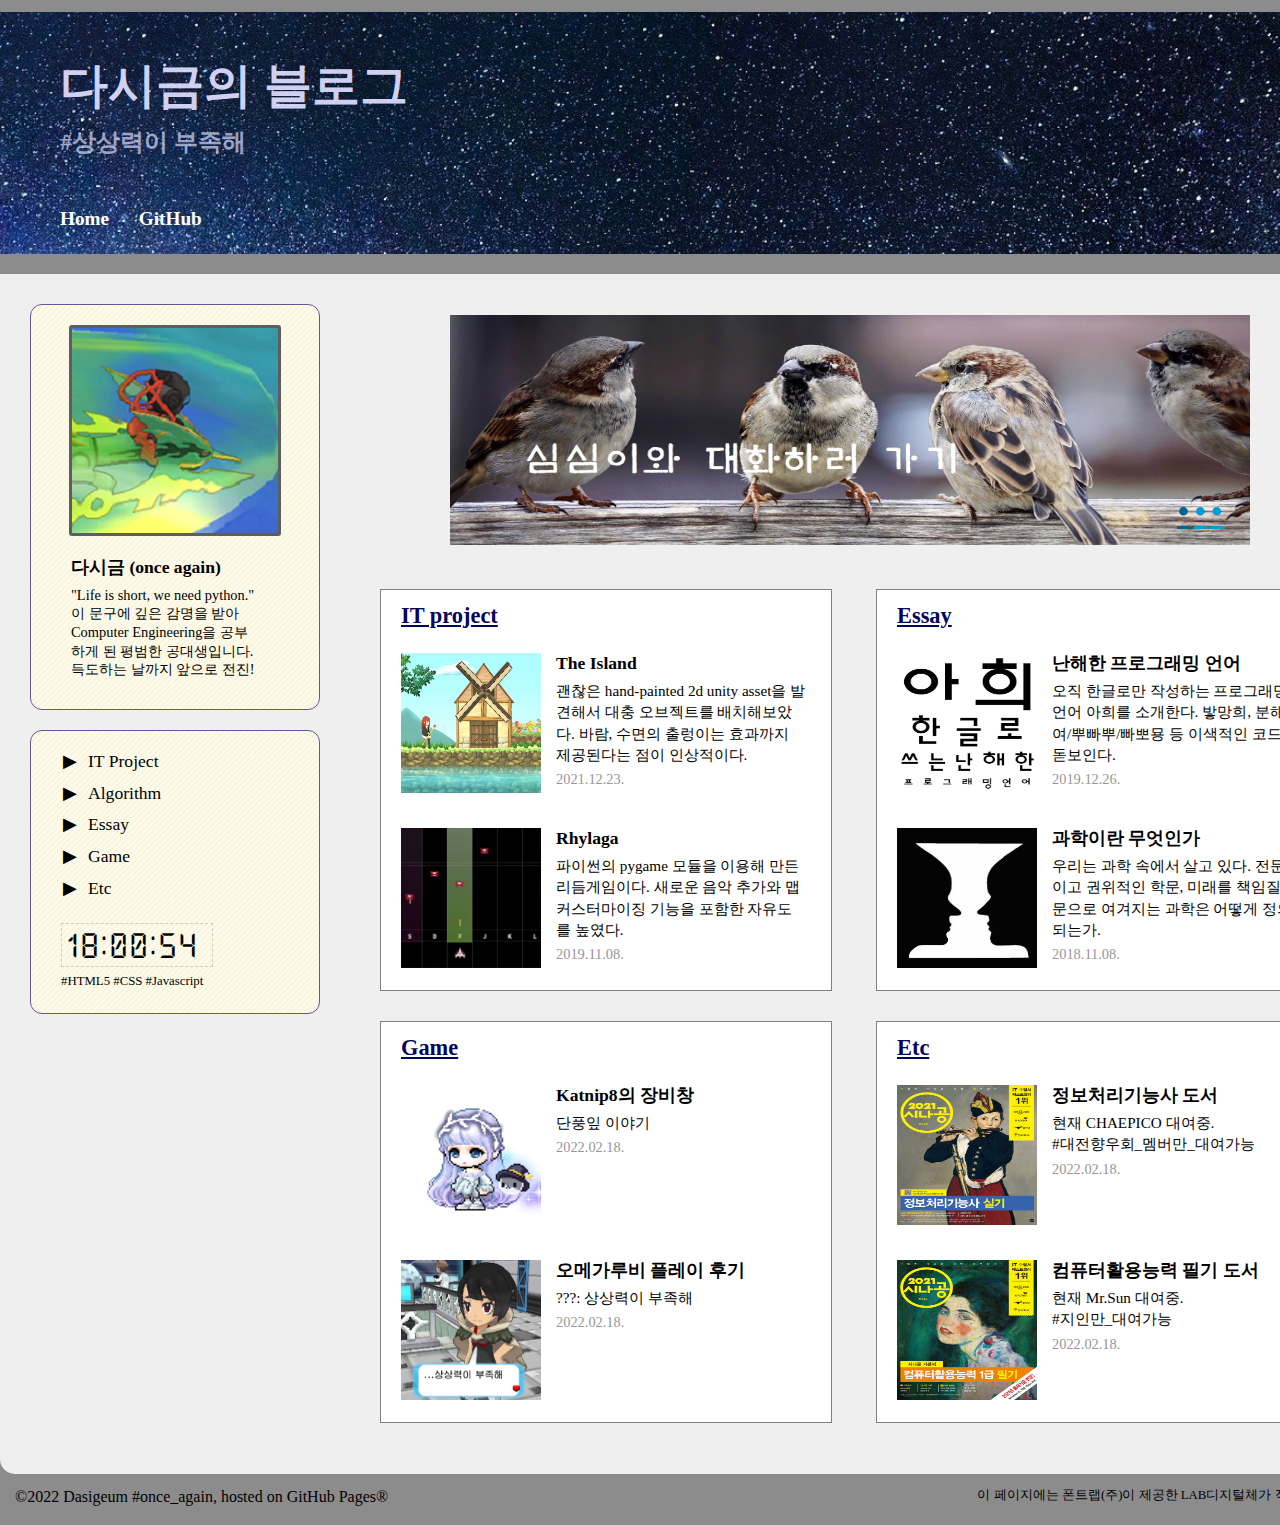
==== commit a006fb6e: "Update index.html" ====
--- a/index.html
+++ b/index.html
@@ -25,7 +25,7 @@
                 <aside>
                     <section id="profile">
                         <div style="text-align: center;">
-                            <img alt="imagination" src="./img/imagination.PNG">                        
+                            <img alt="imu" src="img/imagination.PNG">                        
                         </div>
                         <div class="desc">
                             <h1><a href="https://github.com/suhan8984" target="_blank" style="text-decoration: none; color: rgb(0, 0, 0)">다시금 (once again)</a></h1>
@@ -60,13 +60,13 @@
                             </nav>
                             <div class="looper-inner">
                                 <div class="item">
-                                    <a href="#"><img src="./img/sparrow.jpg" alt="" width=800px height=230px></a>
+                                    <a href="#"><img src="img/sparrow.jpg" alt="" width=800px height=230px></a>
                                 </div>
                                 <div class="item">
-                                    <a href="https://www.youtube.com/watch?v=cM963tI7Q_k" target="_blank"><img src="./img/gfriend.GIF" alt="" width=800px height=230px></a>
+                                    <a href="https://www.youtube.com/watch?v=cM963tI7Q_k" target="_blank"><img src="img/gfriend.GIF" alt="" width=800px height=230px></a>
                                 </div>
                                 <div class="item">
-                                    <a href="https://www.youtube.com/watch?v=UZeWM-hfZBQ" target="_blank"><img src="./img/younha.GIF" alt="" width=800px height=230px></a>
+                                    <a href="https://www.youtube.com/watch?v=UZeWM-hfZBQ" target="_blank"><img src="img/younha.GIF" alt="" width=800px height=230px></a>
                                 </div>
                             </div>
                         </div>
@@ -76,7 +76,7 @@
                             <section id="s1">
                                 <h1>IT project</h1>
                                 <article>
-                                    <img src="./img/stroll.png" alt="null">
+                                    <img src="img/stroll.png" alt="null">
                                     <section class="article_desc">
                                         <h2><a href="#">The Island</a></h2>
                                         <p>괜찮은 hand-painted 2d unity asset을 발견해서 대충 오브젝트를 배치해보았다. 바람, 수면의 출렁이는 효과까지 제공된다는 점이 인상적이다.</p>
@@ -84,7 +84,7 @@
                                     </section>
                                 </article>
                                 <article>
-                                    <img src="./img/shoot.png" alt="null">
+                                    <img src="img/shoot.png" alt="null">
                                     <section class="article_desc">
                                         <h2><a href="#">Rhylaga</a></h2>
                                         <p>파이썬의 pygame 모듈을 이용해 만든 리듬게임이다. 새로운 음악 추가와 맵 커스터마이징 기능을 포함한 자유도를 높였다.</p>
@@ -95,15 +95,15 @@
                             <section id="s2">
                                 <h1>Essay</h1>
                                 <article>
-                                    <img src="./img/aheui.png" alt="null">
+                                    <img src="img/aheui.png" alt="null">
                                     <section class="article_desc">
-                                    <h2><a href="#">난해한 프로그래밍 언어</a></h2>
+                                    <h2><a href="Essay/aheui.html">난해한 프로그래밍 언어</a></h2>
                                         <p>오직 한글로만 작성하는 프로그래밍 언어 아희를 소개한다. 밯망희, 분해여/뿌빠뿌/빠뽀묭 등 이색적인 코드가 돋보인다.</p>
                                         <p>2019.12.26.</p>
                                     </section>
                                 </article>
                                 <article>
-                                    <img src="./img/cup.jpg" alt="null">
+                                    <img src="img/cup.jpg" alt="null">
                                     <section class="article_desc">
                                     <h2><a href="#">과학이란 무엇인가</a></h2>
                                         <p>우리는 과학 속에서 살고 있다. 전문적이고 권위적인 학문, 미래를 책임질 학문으로 여겨지는 과학은 어떻게 정의되는가.</p>
@@ -116,7 +116,7 @@
                             <section id="s3">
                                 <h1>Game</h1>
                                 <article>
-                                    <img src="./img/katnip8.png" alt="null">
+                                    <img src="img/katnip8.png" alt="null">
                                     <section class="article_desc">
                                     <h2><a href="#">Katnip8의 장비창</a></h2>
                                         <p>단풍잎 이야기</p>
@@ -124,7 +124,7 @@
                                     </section>
                                 </article>
                                 <article>
-                                    <img src="./img/imag.PNG" alt="null">
+                                    <img src="img/imag.PNG" alt="null">
                                     <section class="article_desc">
                                     <h2><a href="#">오메가루비 플레이 후기</a></h2>
                                         <p>???: 상상력이 부족해</p>
@@ -135,7 +135,7 @@
                             <section id="s4">
                                 <h1>Etc</h1>
                                 <article>
-                                    <img src="./img/sinagong.jpg" alt="null">
+                                    <img src="img/sinagong.jpg" alt="null">
                                     <section class="article_desc">
                                     <h2><a href="#">정보처리기능사 도서</a></h2>
                                         <p>현재 CHAEPICO 대여중.<br>#대전향우회_멤버만_대여가능</p>
@@ -143,7 +143,7 @@
                                     </section>
                                 </article>
                                 <article>
-                                    <img src="./img/comp.jpg" alt="null">
+                                    <img src="img/comp.jpg" alt="null">
                                     <section class="article_desc">
                                     <h2><a href=#">컴퓨터활용능력 필기 도서</a></h2>
                                         <p>현재 Mr.Sun 대여중.<br>#지인만_대여가능</p>
--- a/css/style.css
+++ b/css/style.css
@@ -10,6 +10,7 @@
     margin: 0 auto;
     width: 1400px;
     text-align: left;
+    overflow-x: hidden;
 }
 
 @font-face{
--- a/css/style2.css
+++ b/css/style2.css
@@ -1,5 +1,5 @@
 #article_section{
-    width: 950px;
+    width: 1000px;
     height: 850px;
     margin-left: 60px;
     margin-top: 30px;
@@ -53,4 +53,4 @@
 }
 .article_desc h2:hover{
     text-decoration: underline;
-}+}
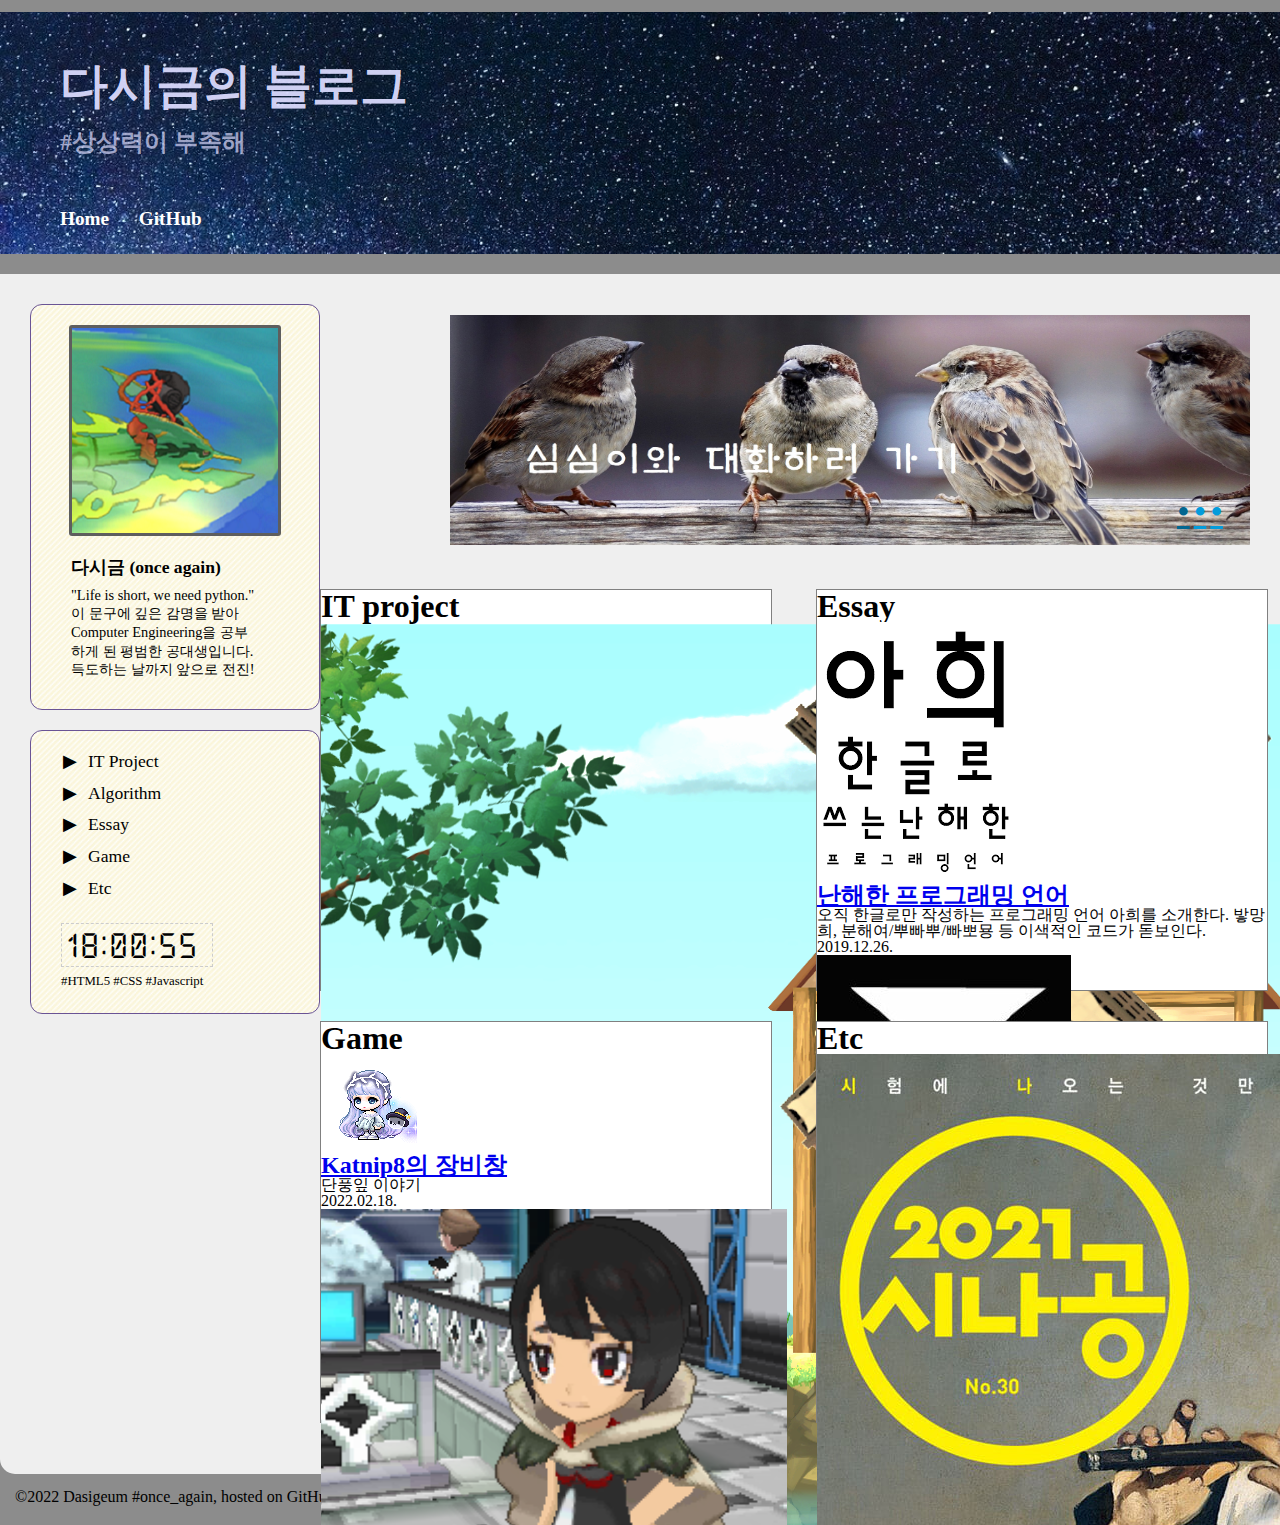
==== commit a212085e: "Update index.html" ====
--- a/index.html
+++ b/index.html
@@ -4,7 +4,6 @@
         <meta charset="utf-8">
         <title>다시금의 블로그</title>
         <link rel="stylesheet" href="css/style.css">
-        <link rel="stylesheet" href="css/style2.css">
         <link rel="stylesheet" href="css/looper.css">
     </head>
     <body>
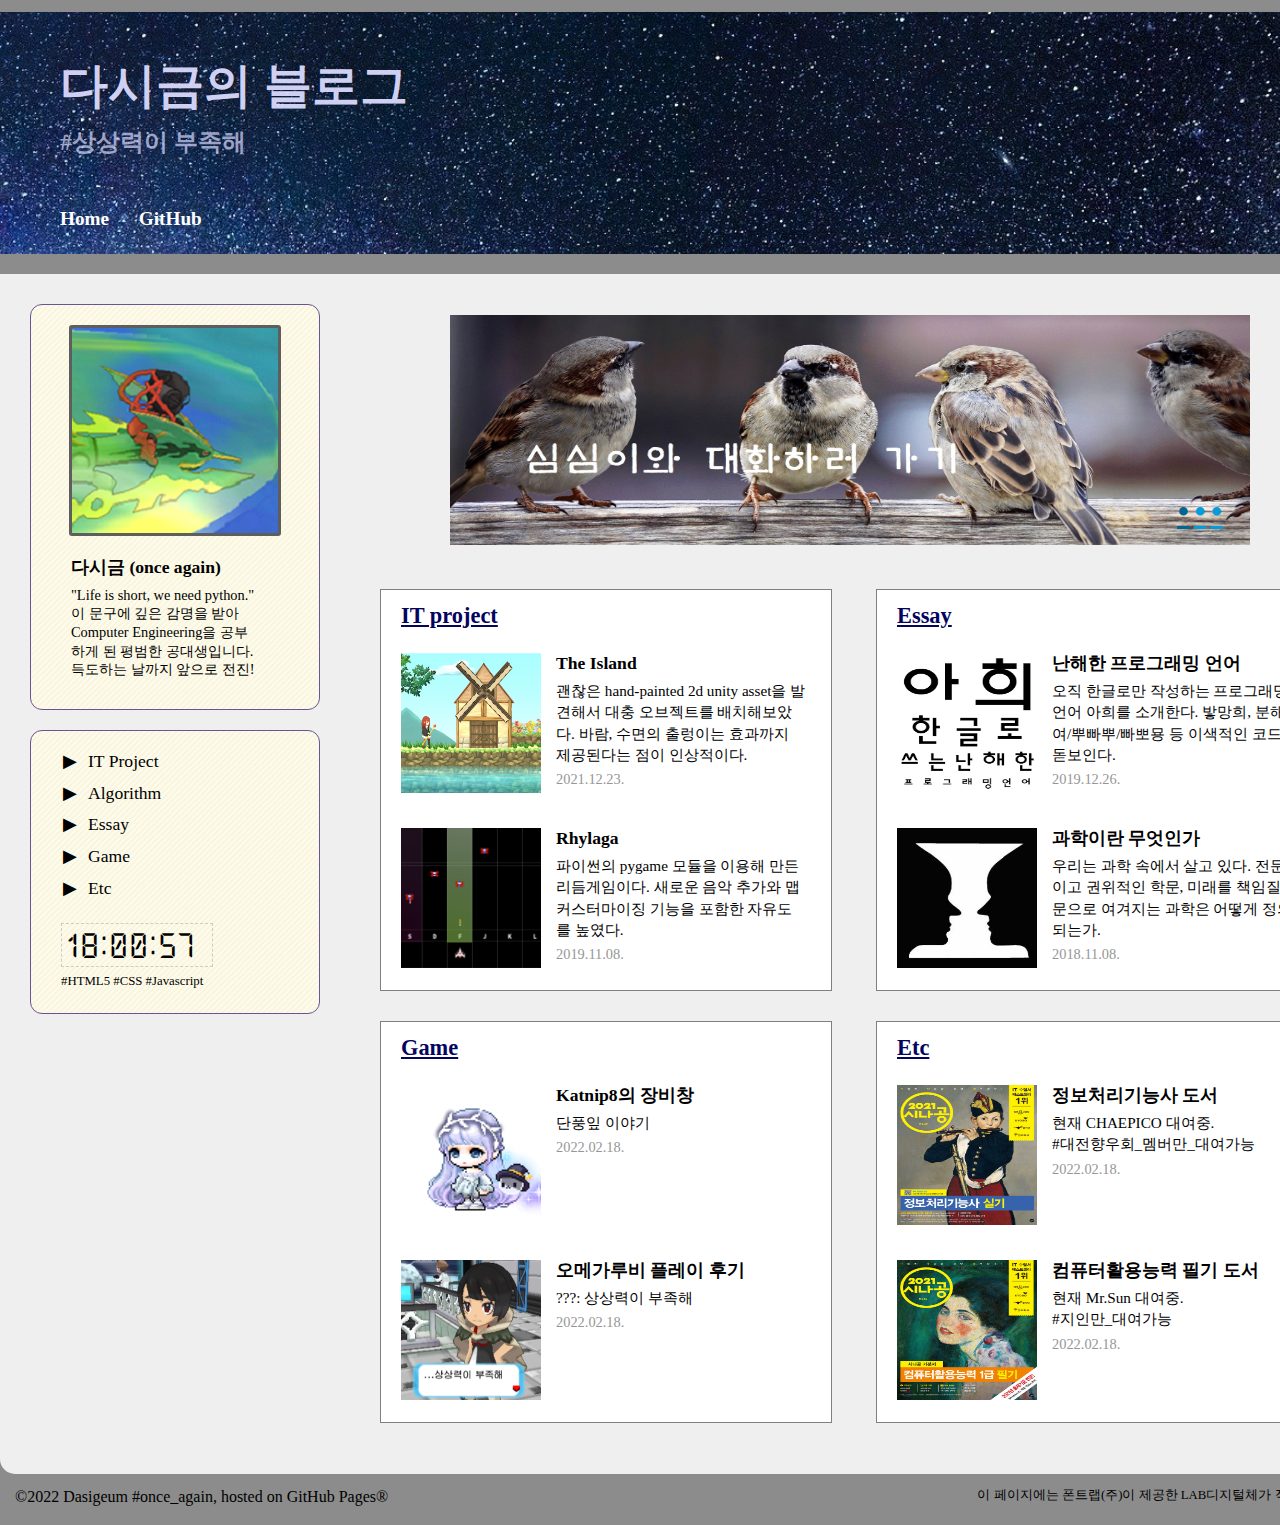
==== commit d41c80da: "Update index.html" ====
--- a/index.html
+++ b/index.html
@@ -144,7 +144,7 @@
                                 <article>
                                     <img src="img/comp.jpg" alt="null">
                                     <section class="article_desc">
-                                    <h2><a href=#">컴퓨터활용능력 필기 도서</a></h2>
+                                    <h2><a href="#">컴퓨터활용능력 필기 도서</a></h2>
                                         <p>현재 Mr.Sun 대여중.<br>#지인만_대여가능</p>
                                         <p>2022.02.18.</p>
                                     </section>
--- a/css/style.css
+++ b/css/style.css
@@ -9,7 +9,6 @@
 #wrapper{
     margin: 0 auto;
     width: 1400px;
-    text-align: left;
     overflow-x: hidden;
 }
 
@@ -191,3 +190,59 @@
 #menu_lst a:hover{
     color: #ED5EDD;
 }
+#article_section{
+    width: 1000px;
+    height: 850px;
+    margin-left: 60px;
+    margin-top: 30px;
+}
+#article_section article{
+    height: 150px;
+    margin-top: 10px;
+    margin-bottom: 25px;
+}
+#article_section img{
+    clear: both;
+    width: 140px;
+    height: 140px;
+    float: left;
+    margin-left: 20px;
+    margin-top: 1px;
+}
+#article_section h1{
+    color: #03045E;
+    font-size: 1.4em;
+    padding: 15px;
+    margin-left: 5px;
+    text-decoration: underline;
+}
+#article_section h2 a{
+    text-decoration: none;
+    color: rgb(0,0,0);
+}
+#article_section h2 a:hover{
+    color: rgb(50,50,50);
+}
+#article_section h2{
+    font-size: 1.1em;
+}
+.article_desc{
+    float: left;
+    width: 250px;
+    height: 150px;
+    margin-left: 15px;
+    padding-top: 3px;
+}
+.article_desc p:nth-child(2){
+    margin-top: 7px;
+    line-height: 1.4em;
+    font-size: 0.95em;
+}
+.article_desc p:nth-child(3){
+    margin-top: 7px;
+    font-size: 0.9em;
+    color: rgb(150,150,150);
+}
+.article_desc h2:hover{
+    text-decoration: underline;
+}
